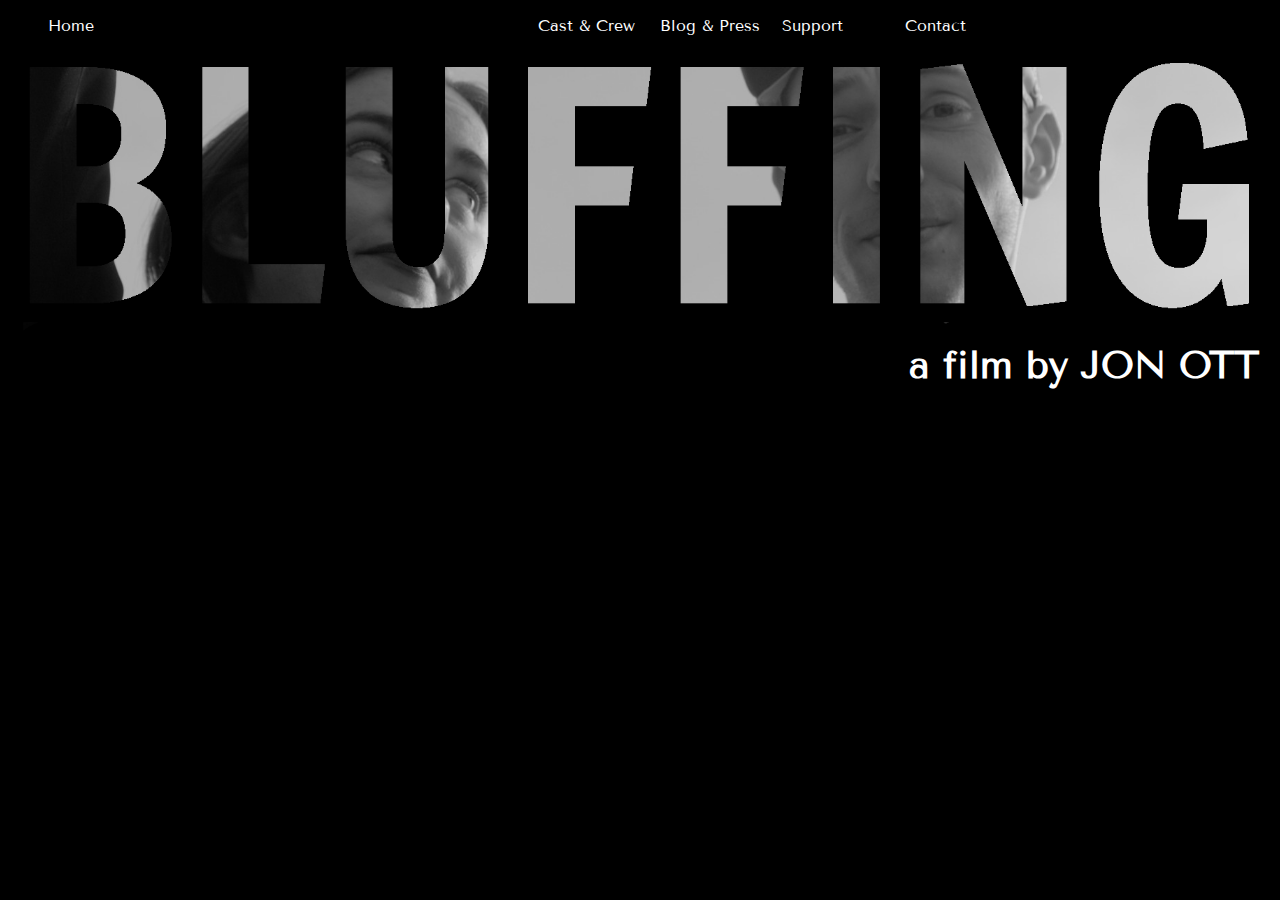
==== index.html @ 5542a6b0 "updated nav bar" ====
<!DOCTYPE html>
<html lang="en">
<head>
    <meta charset="UTF-8">
    <meta name="viewport" content="width=device-width, initial-scale=1.0">
    <title>BLUFFING</title>

    <link href="styles.css" rel="stylesheet"/>
    
 </head>

 <body>
    <section class="header-container">
        <header>
            <nav class="nav-container">
            <ul class="nav-bar">
                <li class="nav-item"><a href="index.html">Home</a></li>
                <li class="nav-item"><a href="cast.html">Cast & Crew</a></li>
                <li class="nav-item"><a href="press.html">Blog & Press</a></li>
                <li class="nav-item"><a href="support.html">Support</a></li>
                <li class="nav-item"><a href="contact.html">Contact</a></li>
            </ul>
            </nav>
        </header>
    </section>
    <section class="title-container">
        <!--<h1>BLUFFING</h1> how do I hide? do i need to have this with an alt?-->
        <div class="title-img-container">
            <img class="title-img" src="images/homepage-title.png" alt="BLUFFING">
        </div>
        <div>
            <h2 class="title-img-byline">a film by JON OTT</h2>
        </div>
    </section>
</body>
---- styles.css ----
@font-face {
    font-family: 'Freeman';
    src: url(fonts/Freeman/Freeman-Regular.ttf);
}

@font-face {
    font-family: 'Tenor_Sans';
    src: url(fonts/Tenor_Sans/TenorSans-Regular.ttf);
}
body {
    background-color: #000;
    font-family: "Tenor_Sans";
}

/*----------NAV BAR STYLING-----------*/

.nav-bar {
    list-style-type: none;
    display: grid;
    grid-template-columns: 4fr 1fr 1fr 1fr 1fr 1fr 1fr;
    grid-template-rows: 4fr;
}
.nav-item {
    text-decoration: none;
}

ul>li>a {
    text-decoration: none;
    color: white;

}

.nav-bar-logo {
    width: 20%;
}

/*-------HOME PAGE STYLING----------*/
/*-----------TITLE STYLING----------*/
.title-img {
    width: 100%;
}

.title-img-byline {
    display: flex;
    justify-content: flex-end;
    margin: 0 1% 0 0;
    color: white;
    font-size: 3vw;
}


/*---------ABOUT PAGE STYLING--------*/
.synopsis-title {
    font-family: 'Freeman';
    color: white;
    display: flex;
    justify-content: center;
    font-size: 5vw;
}

.synopsis-blurb {
    color: white;
    padding: 0 2% 0 2%;
}
.still-life-img {
    width: 45%;
    display: flex;
    justify-content: center;
}

.still-life-container {
    display: flex;
    justify-content: center;
    margin: 2%;
}
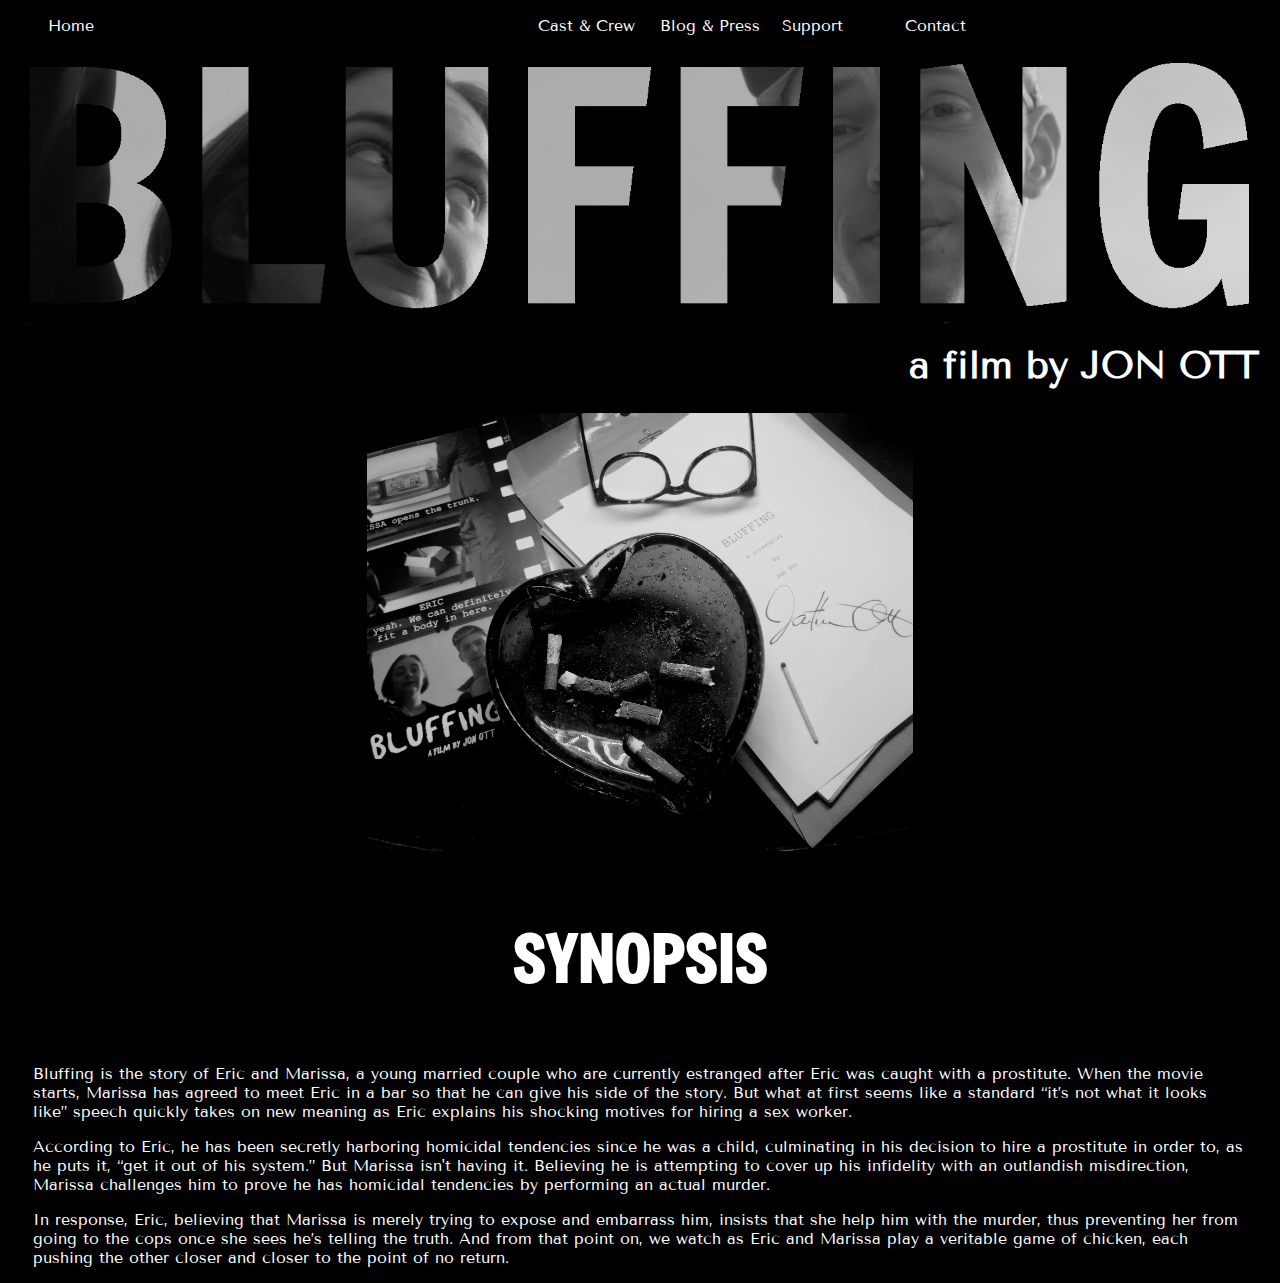
==== commit b368a28d: "javascriptgit add .!" ====
--- a/index.html
+++ b/index.html
@@ -24,7 +24,7 @@
         </header>
     </section>
     <section class="title-container">
-        <!--<h1>BLUFFING</h1> how do I hide? do i need to have this with an alt?-->
+       <h1 hidden>BLUFFING</h1>
         <div class="title-img-container">
             <img class="title-img" src="images/homepage-title.png" alt="BLUFFING">
         </div>
@@ -32,4 +32,28 @@
             <h2 class="title-img-byline">a film by JON OTT</h2>
         </div>
     </section>
+    <section>
+        <div class="still-life-container"><img class="still-life-img" src="images/bluffing-still-life.jpg" 
+            alt="ashtray with cigarette butts atop script and stills"></div>
+        
+        <h3 class="synopsis-title">SYNOPSIS</h3>
+        
+        <p class="synopsis-blurb">Bluffing is the story of Eric and Marissa, a young married couple who are currently estranged after Eric was 
+            caught with a prostitute. When the movie starts, Marissa has agreed to meet Eric in a bar so that he can give 
+            his side of the story. But what at first seems like a standard “it’s not what it looks like” speech quickly 
+            takes on new meaning as Eric explains his shocking motives for hiring a sex worker.</p> 
+            
+        <p class="synopsis-blurb">According to Eric, he has been secretly harboring homicidal tendencies since he was a child, culminating in 
+            his decision to hire a prostitute in order to, as he puts it, “get it out of his system.” But Marissa isn't 
+            having it. Believing he is attempting to cover up his infidelity with an outlandish misdirection, Marissa 
+            challenges him to prove he has homicidal tendencies by performing an actual murder.</p>
+            
+        <p class="synopsis-blurb">In response, Eric, believing that Marissa is merely trying to expose and embarrass him, insists that she help 
+            him with the murder, thus preventing her from going to the cops once she sees he’s telling the truth. And 
+            from that point on, we watch as Eric and Marissa play a veritable game of chicken, each pushing the other 
+            closer and closer to the point of no return.</p>
+    </section>
+    
+    <script src="index.js"></script>
+    
 </body>--- a/styles.css
+++ b/styles.css
@@ -1,75 +1,112 @@
 @font-face {
-    font-family: 'Freeman';
-    src: url(fonts/Freeman/Freeman-Regular.ttf);
+  font-family: "Freeman";
+  src: url(fonts/Freeman/Freeman-Regular.ttf);
 }
 
 @font-face {
-    font-family: 'Tenor_Sans';
-    src: url(fonts/Tenor_Sans/TenorSans-Regular.ttf);
+  font-family: "Tenor_Sans";
+  src: url(fonts/Tenor_Sans/TenorSans-Regular.ttf);
 }
 body {
-    background-color: #000;
-    font-family: "Tenor_Sans";
+  background-color: #000;
+  font-family: "Tenor_Sans";
 }
 
 /*----------NAV BAR STYLING-----------*/
 
 .nav-bar {
-    list-style-type: none;
-    display: grid;
-    grid-template-columns: 4fr 1fr 1fr 1fr 1fr 1fr 1fr;
-    grid-template-rows: 4fr;
+  list-style-type: none;
+  display: grid;
+  grid-template-columns: 4fr 1fr 1fr 1fr 1fr 1fr 1fr;
+  grid-template-rows: 4fr;
 }
 .nav-item {
-    text-decoration: none;
+  text-decoration: none;
 }
 
-ul>li>a {
-    text-decoration: none;
-    color: white;
-
+ul > li > a {
+  text-decoration: none;
+  color: white;
 }
 
 .nav-bar-logo {
-    width: 20%;
+  width: 20%;
 }
 
 /*-------HOME PAGE STYLING----------*/
 /*-----------TITLE STYLING----------*/
 .title-img {
-    width: 100%;
+  width: 100%;
 }
 
 .title-img-byline {
-    display: flex;
-    justify-content: flex-end;
-    margin: 0 1% 0 0;
-    color: white;
-    font-size: 3vw;
+  display: flex;
+  justify-content: flex-end;
+  margin: 0 1% 0 0;
+  color: white;
+  font-size: 3vw;
 }
-
 
 /*---------ABOUT PAGE STYLING--------*/
 .synopsis-title {
-    font-family: 'Freeman';
-    color: white;
-    display: flex;
-    justify-content: center;
-    font-size: 5vw;
+  font-family: "Freeman";
+  color: white;
+  display: flex;
+  justify-content: center;
+  font-size: 5vw;
 }
 
 .synopsis-blurb {
-    color: white;
-    padding: 0 2% 0 2%;
+  color: white;
+  padding: 0 2% 0 2%;
 }
 .still-life-img {
-    width: 45%;
-    display: flex;
-    justify-content: center;
+  width: 45%;
+  display: flex;
+  justify-content: center;
 }
 
 .still-life-container {
-    display: flex;
-    justify-content: center;
-    margin: 2%;
-}+  display: flex;
+  justify-content: center;
+  margin: 2%;
+}
+
+.cast-crew-title {
+  font-family: "Freeman";
+  color: white;
+  display: flex;
+  justify-content: center;
+  font-size: 5vw;
+}
+#castlist {
+  display: flex;
+}
+.cast-div {
+  background-color: rgb(84, 95, 245);
+  width: 98%;
+  margin: 2% 1% 2% 1%;
+  height: auto;
+  display: grid;
+  grid-template-columns: repeat(4, 1fr);
+  grid-template-rows: repeat(2, 1fr);
+}
+.cast-img {
+  width: 5em;
+  height: auto;
+  grid-area: 1 / 1 / 3 / 2;
+}
+
+.cast-name {
+  font-size: 1.5em;
+  color: black;
+  grid-area: 1 / 2 / 2 / 3;
+}
+
+.cast-role {
+  grid-area: 2 / 2 / 3 / 3;
+}
+
+.cast-bio {
+  grid-area: 1 / 3 / 3 / 5;
+}
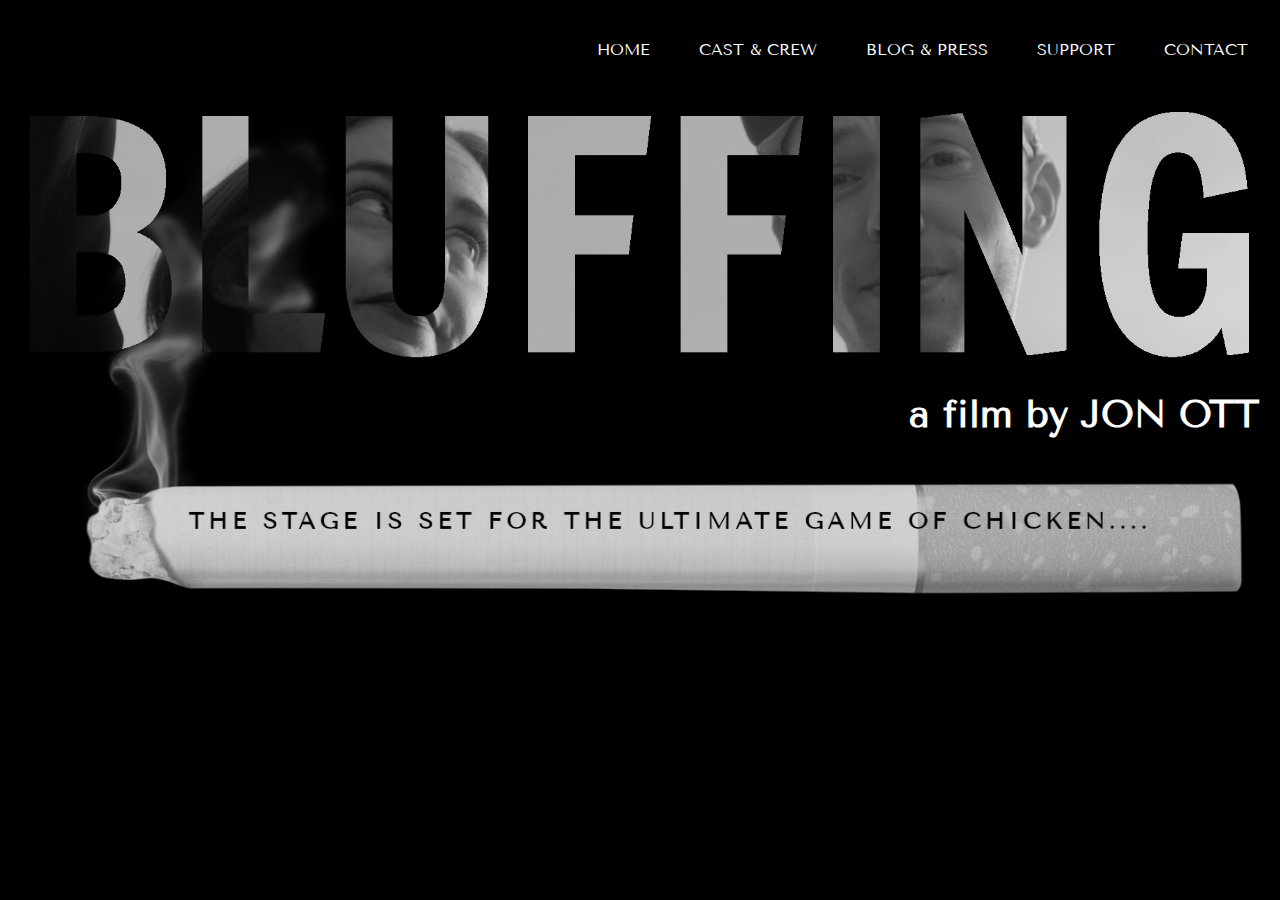
==== commit e100c55b: "styling & contact page" ====
--- a/index.html
+++ b/index.html
@@ -12,13 +12,13 @@
  <body>
     <section class="header-container">
         <header>
-            <nav class="nav-container">
-            <ul class="nav-bar">
-                <li class="nav-item"><a href="index.html">Home</a></li>
-                <li class="nav-item"><a href="cast.html">Cast & Crew</a></li>
-                <li class="nav-item"><a href="press.html">Blog & Press</a></li>
-                <li class="nav-item"><a href="support.html">Support</a></li>
-                <li class="nav-item"><a href="contact.html">Contact</a></li>
+            <nav class="home-nav-container">
+            <ul class="home-nav-bar">
+                <li class="home-nav-item"><a href="index.html">Home</a></li>
+                <li class="home-nav-item"><a href="cast.html">Cast & Crew</a></li>
+                <li class="home-nav-item"><a href="press.html">Blog & Press</a></li>
+                <li class="home-nav-item"><a href="support.html">Support</a></li>
+                <li class="home-nav-item"><a href="contact.html">Contact</a></li>
             </ul>
             </nav>
         </header>
@@ -32,7 +32,12 @@
             <h2 class="title-img-byline">a film by JON OTT</h2>
         </div>
     </section>
-    <section>
+    <div class="bar-one"></div>
+    <div class="bar-two"></div>
+
+    <h3 hidden>THE STAGE IS SET FOR THE ULTIMATE GAME OF CHICKEN....</h3>
+    </section>
+    <!--<section>
         <div class="still-life-container"><img class="still-life-img" src="images/bluffing-still-life.jpg" 
             alt="ashtray with cigarette butts atop script and stills"></div>
         
@@ -52,7 +57,7 @@
             him with the murder, thus preventing her from going to the cops once she sees he’s telling the truth. And 
             from that point on, we watch as Eric and Marissa play a veritable game of chicken, each pushing the other 
             closer and closer to the point of no return.</p>
-    </section>
+    </section>-->
     
     <script src="index.js"></script>
     
--- a/styles.css
+++ b/styles.css
@@ -13,31 +13,73 @@
 }
 
 /*----------NAV BAR STYLING-----------*/
+.nav-container {
+  display:flex;
+  align-items: end;
+}
 
 .nav-bar {
   list-style-type: none;
-  display: grid;
-  grid-template-columns: 4fr 1fr 1fr 1fr 1fr 1fr 1fr;
-  grid-template-rows: 4fr;
-}
+  display: flex;
+  justify-content: flex-end;
+  width: 70%;
+  
+}
+
 .nav-item {
   text-decoration: none;
+  text-align: center;
+  margin: 2%;
 }
 
 ul > li > a {
   text-decoration: none;
   color: white;
-}
-
+  text-transform: uppercase;
+}
+
+.logo-container{
+  width: 30%;
+  margin-left: 1%;
+  
+}
 .nav-bar-logo {
-  width: 20%;
+  width: 100%;
+ 
 }
 
 /*-------HOME PAGE STYLING----------*/
-/*-----------TITLE STYLING----------*/
+
+/*---------HOME PAGE NAV BAR--------*/
+.home-nav-bar {
+  list-style-type: none;
+  display: flex;
+  justify-content: flex-end;
+}
+.home-nav-item {
+  text-decoration: none;
+  text-align: center;
+  margin: 2%;
+}
+
+ul > li > a {
+  text-decoration: none;
+  color: white;
+  text-transform: uppercase;
+}
+
+/*----------TITLE & TAGLINE---------*/
 .title-img {
   width: 100%;
 }
+.bar-one {
+  background-image: url(images/graphics/cigarette.png);
+  background-size: 105%;
+  background-repeat: no-repeat;
+  width: 100%;
+  height: 750px;
+  margin-top: -30%;
+}
 
 .title-img-byline {
   display: flex;
@@ -47,6 +89,10 @@
   font-size: 3vw;
 }
 
+
+
+
+
 /*---------ABOUT PAGE STYLING--------*/
 .synopsis-title {
   font-family: "Freeman";
@@ -72,41 +118,121 @@
   margin: 2%;
 }
 
+
+/*------------CAST & CREW PAGE STYLING-----------*/
 .cast-crew-title {
   font-family: "Freeman";
   color: white;
   display: flex;
   justify-content: center;
   font-size: 5vw;
-}
+  background-image: url(images/crew.avif);
+  background-repeat: no-repeat;
+  background-size: cover;
+  margin: 5% 10% 5% 10%;
+  box-shadow:  0 0 .25em rgba(255, 255, 255, 0.596);
+ 
+  border-radius: 5px;
+}
+
+
 #castlist {
   display: flex;
 }
 .cast-div {
-  background-color: rgb(84, 95, 245);
-  width: 98%;
-  margin: 2% 1% 2% 1%;
+  width: 96%;
+  margin: 1%;
+  padding: 1%;
   height: auto;
   display: grid;
-  grid-template-columns: repeat(4, 1fr);
-  grid-template-rows: repeat(2, 1fr);
+  grid-template-columns: repeat(5, 1fr);
+  grid-template-rows: repeat(2, 1fr) 2fr;
+  grid-row-gap: 3px; 
+  /*border: 2px solid white;*/
+  box-shadow:  0em 0em 1em  rgba(255, 255, 255, 0.178);
+  border-radius: 5px;
 }
 .cast-img {
   width: 5em;
   height: auto;
-  grid-area: 1 / 1 / 3 / 2;
+  grid-area:   1 / 1 / 4 / 3;
 }
 
 .cast-name {
   font-size: 1.5em;
-  color: black;
-  grid-area: 1 / 2 / 2 / 3;
+  color: white;
+  grid-area: 1 / 3 / 2 / 6;
+  margin: .5em .5em .5em 0;
 }
 
 .cast-role {
-  grid-area: 2 / 2 / 3 / 3;
+  font-size: 1.25em;
+  grid-area: 2 / 3 / 3 / 6;
+  color: white;
+  font-style: italic;
+  margin: .5em .5em .5em 0;
+  align-content: ;
 }
 
 .cast-bio {
-  grid-area: 1 / 3 / 3 / 5;
-}
+  grid-area: 3 / 3 / 4 / 6;
+  color: white;
+  margin: .5em 1.5em .5em 0;
+}
+
+/*----------------CONTACT PAGE STYLING-------------------*/
+.contact-title {
+  font-family: "Freeman";
+  color: white;
+  display: flex;
+  justify-content: center;
+  font-size: 5vw;
+  background-image: url(images/still-3.jpg);
+  background-repeat: no-repeat;
+  background-size: cover;
+  margin: 5% 10% 5% 10%;
+  box-shadow:  0 0 .25em rgba(255, 255, 255, 0.596);
+   border-radius: 5px;
+}
+.main-container {
+  display: grid;
+  grid-template-columns: 3fr 1.5fr;
+  margin: 0 2%;
+
+}
+.contact-container {
+  border-radius: 5px;
+  box-shadow: 0em 0em 1em  rgba(255, 255, 255, 0.178);
+  margin: 0 2% 0 2%;
+  padding: 1%;
+}
+.contact-form {
+  color:white;
+  margin: 0 5% 0 2%;
+  padding: 2% 1% 5% 1%;
+
+}
+#name, #email, #message  {
+  padding: 1%;
+  width: 100%
+  
+}
+#message {
+  height: 150px;
+}
+
+
+.socials-container {
+  border-radius: 5px;
+  box-shadow: 0em 0em 1em  rgba(255, 255, 255, 0.178);
+  margin: 0 5% 0 2%;
+  display: flex;
+  justify-content: center;
+}
+.socials-title {
+  color: white;
+  font-size: 1em;
+  text-decoration: none;
+  text-transform: uppercase;
+  text-align: center;
+}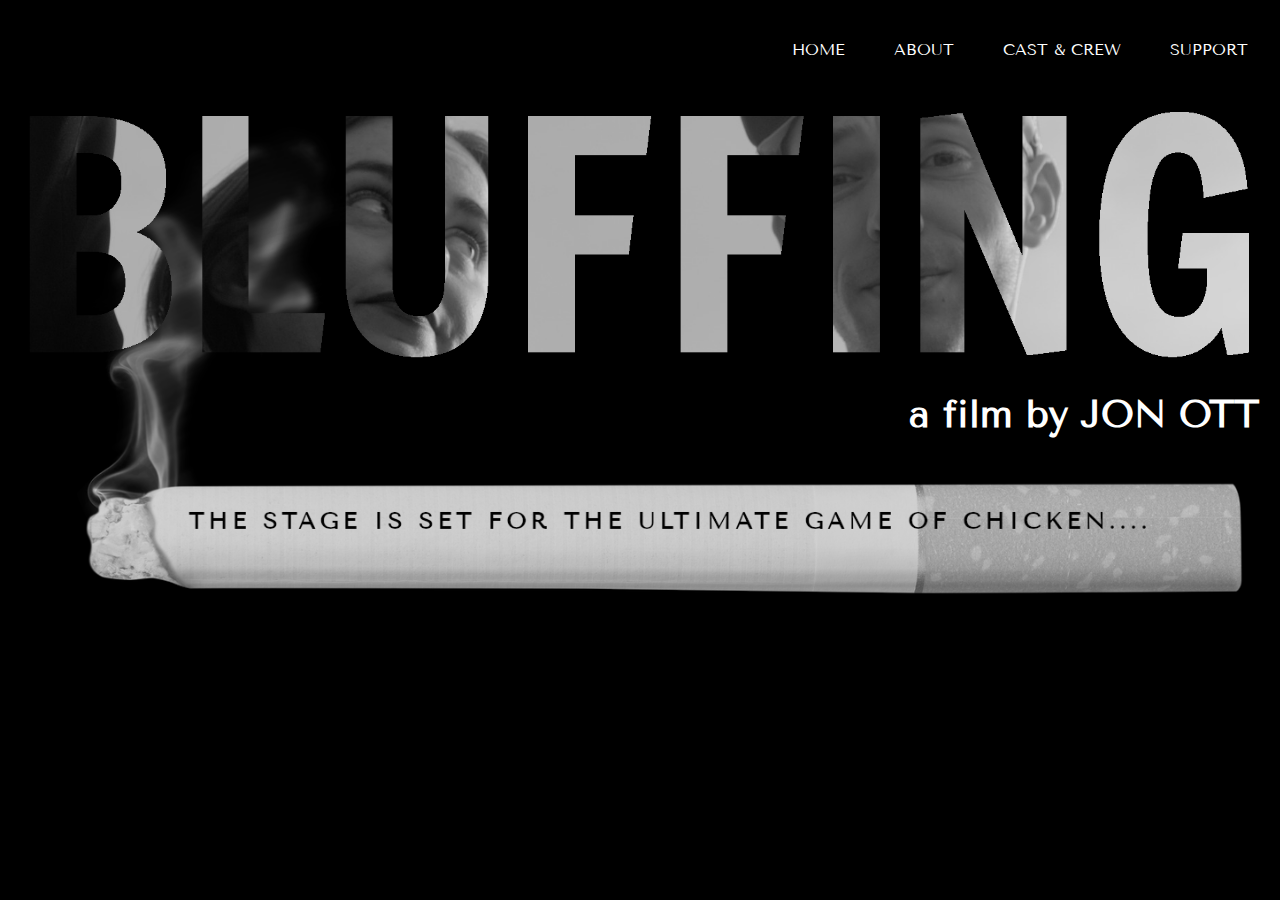
==== commit 0243ffe3: "added styling/reworked about page" ====
--- a/index.html
+++ b/index.html
@@ -15,10 +15,9 @@
             <nav class="home-nav-container">
             <ul class="home-nav-bar">
                 <li class="home-nav-item"><a href="index.html">Home</a></li>
+                <li class="home-nav-item"><a href="about.html">About</a></li>
                 <li class="home-nav-item"><a href="cast.html">Cast & Crew</a></li>
-                <li class="home-nav-item"><a href="press.html">Blog & Press</a></li>
-                <li class="home-nav-item"><a href="support.html">Support</a></li>
-                <li class="home-nav-item"><a href="contact.html">Contact</a></li>
+                <li class="home-nav-item"><a href="support.html">support</a></li>
             </ul>
             </nav>
         </header>
@@ -37,27 +36,7 @@
 
     <h3 hidden>THE STAGE IS SET FOR THE ULTIMATE GAME OF CHICKEN....</h3>
     </section>
-    <!--<section>
-        <div class="still-life-container"><img class="still-life-img" src="images/bluffing-still-life.jpg" 
-            alt="ashtray with cigarette butts atop script and stills"></div>
-        
-        <h3 class="synopsis-title">SYNOPSIS</h3>
-        
-        <p class="synopsis-blurb">Bluffing is the story of Eric and Marissa, a young married couple who are currently estranged after Eric was 
-            caught with a prostitute. When the movie starts, Marissa has agreed to meet Eric in a bar so that he can give 
-            his side of the story. But what at first seems like a standard “it’s not what it looks like” speech quickly 
-            takes on new meaning as Eric explains his shocking motives for hiring a sex worker.</p> 
-            
-        <p class="synopsis-blurb">According to Eric, he has been secretly harboring homicidal tendencies since he was a child, culminating in 
-            his decision to hire a prostitute in order to, as he puts it, “get it out of his system.” But Marissa isn't 
-            having it. Believing he is attempting to cover up his infidelity with an outlandish misdirection, Marissa 
-            challenges him to prove he has homicidal tendencies by performing an actual murder.</p>
-            
-        <p class="synopsis-blurb">In response, Eric, believing that Marissa is merely trying to expose and embarrass him, insists that she help 
-            him with the murder, thus preventing her from going to the cops once she sees he’s telling the truth. And 
-            from that point on, we watch as Eric and Marissa play a veritable game of chicken, each pushing the other 
-            closer and closer to the point of no return.</p>
-    </section>-->
+    
     
     <script src="index.js"></script>
     
--- a/styles.css
+++ b/styles.css
@@ -181,7 +181,7 @@
 }
 
 /*----------------CONTACT PAGE STYLING-------------------*/
-.contact-title {
+.support-title {
   font-family: "Freeman";
   color: white;
   display: flex;
@@ -206,6 +206,10 @@
   margin: 0 2% 0 2%;
   padding: 1%;
 }
+.contact-title {
+  color: white;
+  text-align: center;
+}
 .contact-form {
   color:white;
   margin: 0 5% 0 2%;
@@ -235,4 +239,23 @@
   text-decoration: none;
   text-transform: uppercase;
   text-align: center;
+}
+
+/*---------------ABOUT PAGE STYLING--------------------*/
+.about-title {
+  font-family: "Freeman";
+  color: white;
+  display: flex;
+  justify-content: center;
+  font-size: 5vw;
+  background-image: url(images/still-2.jpg);
+  background-repeat: no-repeat;
+  background-size: cover;
+  margin: 5% 10% 5% 10%;
+  box-shadow:  0 0 .25em rgba(255, 255, 255, 0.596);
+  border-radius: 5px;
+}
+.synopsis-container {
+  border-radius: 5px;
+  box-shadow: 0em 0em 1em  rgba(255, 255, 255, 0.178);
 }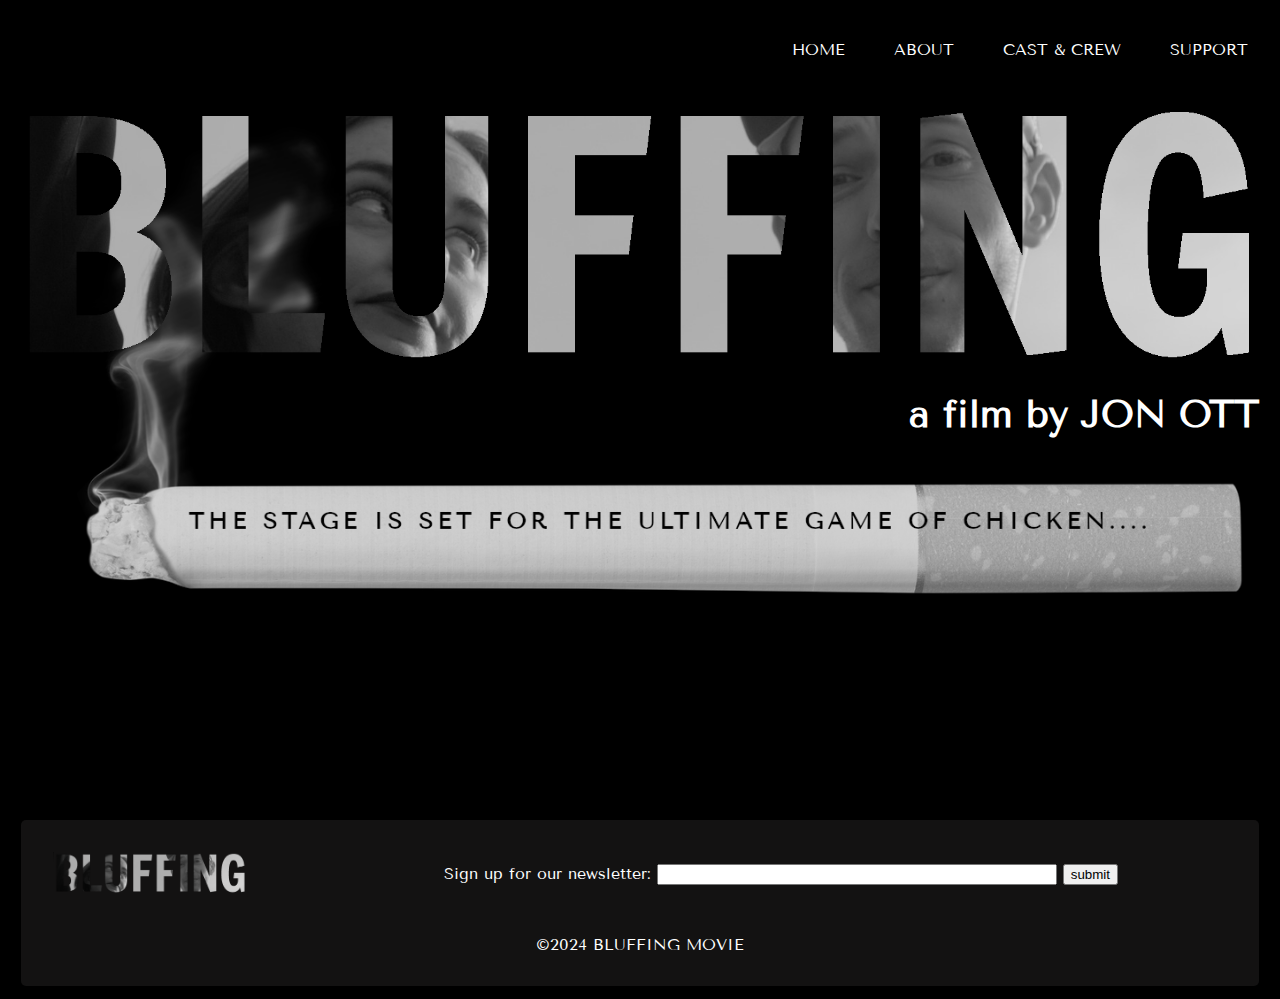
==== commit 3f859479: "regex, formatting" ====
--- a/index.html
+++ b/index.html
@@ -32,12 +32,25 @@
         </div>
     </section>
     <div class="bar-one"></div>
-    <div class="bar-two"></div>
-
+    
     <h3 hidden>THE STAGE IS SET FOR THE ULTIMATE GAME OF CHICKEN....</h3>
     </section>
+
+    <div id="player"></div>
+    <footer class="footer">
+        <div class="footer-top">
+            <img class="footer-logo" src="images/homepage-title.png" alt="stylized bluffing title">
+            <form class="newsletter" id="form1" name="form1" method="post">
+                <label for="email">Sign up for our newsletter:</label>
+                <input type="text" id="newsletter-email" name="email">
+                <button id="newsletter-btn" type="submit" > submit</button>
+            </form> 
+            <p class="footer-copy">&copy2024 BLUFFING MOVIE</p>
+        </div>
+        
+    </footer>
     
-    
-    <script src="index.js"></script>
+    <script src="JavaScript/videoplayer.js"></script>
+    <script src="JavaScript/email-validation.js"></script>
     
 </body>--- a/styles.css
+++ b/styles.css
@@ -8,7 +8,7 @@
   src: url(fonts/Tenor_Sans/TenorSans-Regular.ttf);
 }
 body {
-  background-color: #000;
+  background-color: black;
   font-family: "Tenor_Sans";
 }
 
@@ -16,6 +16,7 @@
 .nav-container {
   display:flex;
   align-items: end;
+  background-color: #131212;
 }
 
 .nav-bar {
@@ -48,6 +49,41 @@
  
 }
 
+/*----------------FOOTER STYLING-----------------*/
+
+.footer {
+  padding: 2em;
+  margin: 1%;
+  background-color: #131212;
+  border-radius: 5px;
+  color: white;
+  
+}
+.footer-top {
+  display: grid;
+  grid-template-columns: 1fr 2fr;
+  grid-template-rows: repeat(2, 1fr); 
+}
+.footer-logo {
+  width: 50%;
+  grid-area: 1 / 1 / 2 / 2;
+}
+.newsletter {
+  color: white;
+  grid-area: 1 / 2 / 3 / 3;
+  padding-top: 1.5%;
+}
+
+#newsletter-email {
+  width: 50%;
+}
+.footer-copy {
+  grid-area: 2 / 1 / 3 / 3;
+  text-align: center;
+  margin-top: 2em;
+  margin-bottom: 0;
+}
+
 /*-------HOME PAGE STYLING----------*/
 
 /*---------HOME PAGE NAV BAR--------*/
@@ -55,6 +91,8 @@
   list-style-type: none;
   display: flex;
   justify-content: flex-end;
+  background-color: #black;
+  border-radius: 5px;
 }
 .home-nav-item {
   text-decoration: none;
@@ -89,35 +127,12 @@
   font-size: 3vw;
 }
 
-
-
-
-
-/*---------ABOUT PAGE STYLING--------*/
-.synopsis-title {
-  font-family: "Freeman";
-  color: white;
-  display: flex;
-  justify-content: center;
-  font-size: 5vw;
-}
-
-.synopsis-blurb {
-  color: white;
-  padding: 0 2% 0 2%;
-}
-.still-life-img {
-  width: 45%;
-  display: flex;
-  justify-content: center;
-}
-
-.still-life-container {
-  display: flex;
-  justify-content: center;
-  margin: 2%;
-}
-
+#player {
+  width: 70%;
+  margin: 0 15% 1% 15%;
+  box-shadow: 0 0 1em rgba(255, 255, 255, 0.596);
+  border-radius: 5px;
+}
 
 /*------------CAST & CREW PAGE STYLING-----------*/
 .cast-crew-title {
@@ -140,12 +155,12 @@
   display: flex;
 }
 .cast-div {
-  width: 96%;
-  margin: 1%;
+  width: 75%;
+  margin: 1% 12.5%;
   padding: 1%;
   height: auto;
   display: grid;
-  grid-template-columns: repeat(5, 1fr);
+  grid-template-columns: repeat(4, 1fr);
   grid-template-rows: repeat(2, 1fr) 2fr;
   grid-row-gap: 3px; 
   /*border: 2px solid white;*/
@@ -153,9 +168,9 @@
   border-radius: 5px;
 }
 .cast-img {
-  width: 5em;
+  width: 45%;
   height: auto;
-  grid-area:   1 / 1 / 4 / 3;
+  grid-area:   1 / 1 / 4 / 4;
 }
 
 .cast-name {
@@ -223,6 +238,17 @@
 }
 #message {
   height: 150px;
+  
+}
+#contact-form-btn {
+  background-color: white;
+  border: none;
+  border-radius: 5px;
+  padding: 1%;
+  text-decoration: none;
+  margin: 4px 2px;
+  cursor: pointer;
+  font-family: Tenor_Sans;
 }
 
 
@@ -255,7 +281,28 @@
   box-shadow:  0 0 .25em rgba(255, 255, 255, 0.596);
   border-radius: 5px;
 }
-.synopsis-container {
+.about-main-container {
+  display: flex;
   border-radius: 5px;
   box-shadow: 0em 0em 1em  rgba(255, 255, 255, 0.178);
+  margin: 1%;
+}
+
+.synopsis-title {
+  font-size: 1.5vw;
+  color: white;
+  margin: 4% 2% 2% 2%
+}
+.synopsis-blurb {
+  color: white;
+  padding: 0 2% 0 2%;
+}
+.still-life-img {
+  width: 100%;
+}
+
+.still-life-container {
+  display: flex;
+  justify-content: center;
+  margin: 2%;
 }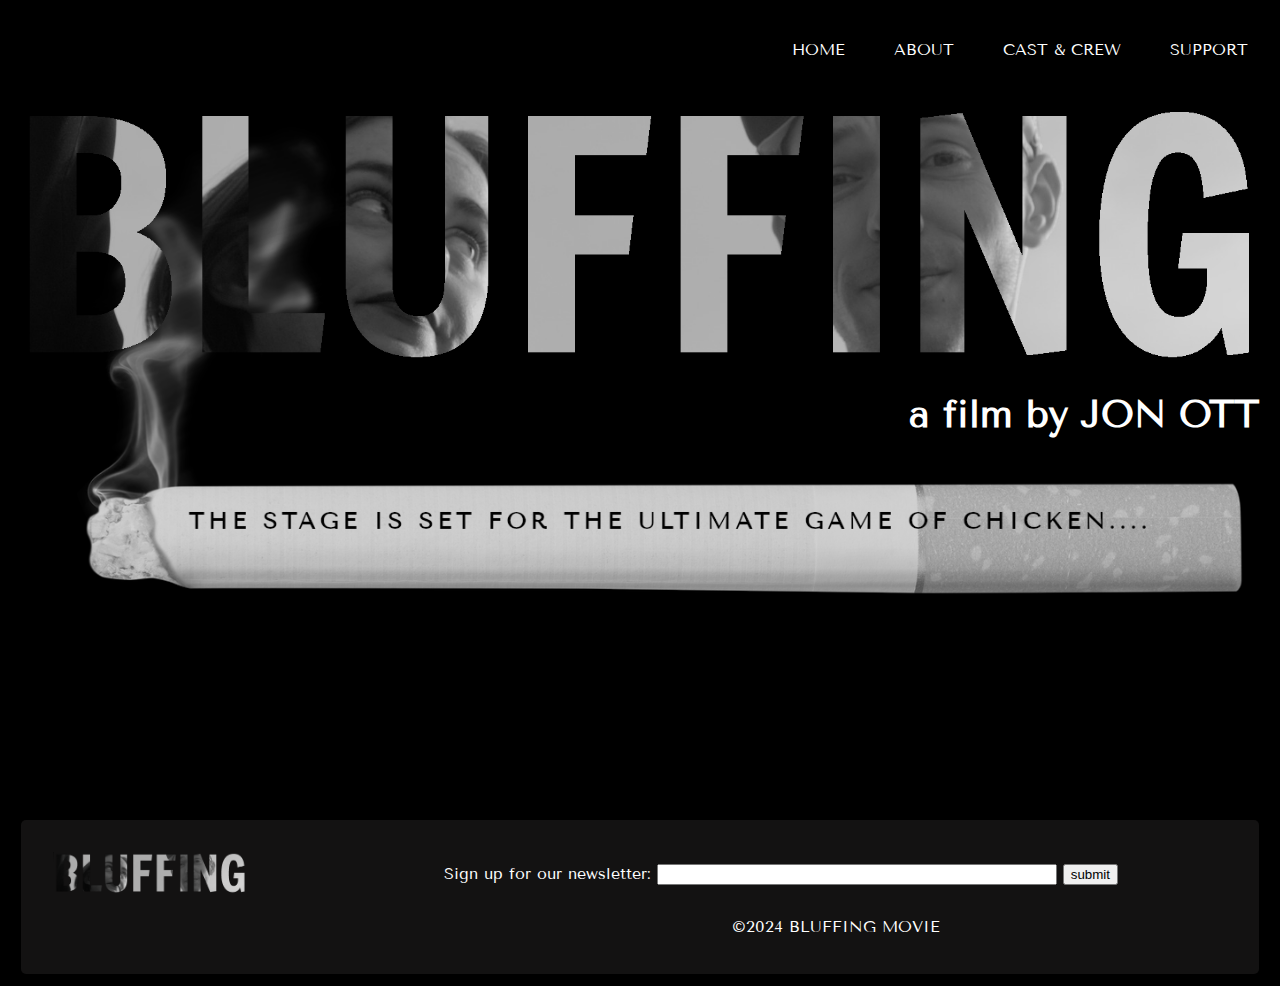
==== commit 45ba0264: "added validation styling" ====
--- a/index.html
+++ b/index.html
@@ -44,7 +44,14 @@
                 <label for="email">Sign up for our newsletter:</label>
                 <input type="text" id="newsletter-email" name="email">
                 <button id="newsletter-btn" type="submit" > submit</button>
-            </form> 
+                <div id="myModal" class="modal">
+                    <div class="modal-content">
+                      <img class="checkmark" src="images/graphics/green-check.jpg" alt="green checkmark">
+                      <p>Thanks for signing up!</p>
+                      <span class="close">&times;</span>
+                    </div>
+                </div>
+                
             <p class="footer-copy">&copy2024 BLUFFING MOVIE</p>
         </div>
         
--- a/styles.css
+++ b/styles.css
@@ -14,7 +14,7 @@
 
 /*----------NAV BAR STYLING-----------*/
 .nav-container {
-  display:flex;
+  display: flex;
   align-items: end;
   background-color: #131212;
 }
@@ -24,7 +24,6 @@
   display: flex;
   justify-content: flex-end;
   width: 70%;
-  
 }
 
 .nav-item {
@@ -39,14 +38,12 @@
   text-transform: uppercase;
 }
 
-.logo-container{
+.logo-container {
   width: 30%;
   margin-left: 1%;
-  
 }
 .nav-bar-logo {
   width: 100%;
- 
 }
 
 /*----------------FOOTER STYLING-----------------*/
@@ -57,12 +54,11 @@
   background-color: #131212;
   border-radius: 5px;
   color: white;
-  
 }
 .footer-top {
   display: grid;
   grid-template-columns: 1fr 2fr;
-  grid-template-rows: repeat(2, 1fr); 
+  grid-template-rows: repeat(2, 1fr);
 }
 .footer-logo {
   width: 50%;
@@ -77,6 +73,56 @@
 #newsletter-email {
   width: 50%;
 }
+
+.modal {
+  display: none; 
+  background-color: white;
+  width: 25%;
+  margin-left: 50%;
+}
+
+.modal-content {
+  color: black;
+  display: flex;
+}
+.checkmark {
+  display: block;
+  width: 20px;
+  height: 20px;
+}
+
+
+.close:hover,
+.close:focus {
+  color: #131212;
+  text-decoration: none;
+  cursor: pointer;
+}
+
+#invalid-email-alert {
+  color: white;
+}
+.shake {
+  animation: shake 0.5s ease-in-out;
+}
+@keyframes shake {
+  0% {
+    transform: translateX(0);
+  }
+  25% {
+    transform: translateX(-5px);
+  }
+  50% {
+    transform: translateX(5px);
+  }
+  75% {
+    transform: translateX(-5px);
+  }
+  100% {
+    transform: translateX(0);
+  }
+}
+
 .footer-copy {
   grid-area: 2 / 1 / 3 / 3;
   text-align: center;
@@ -91,7 +137,7 @@
   list-style-type: none;
   display: flex;
   justify-content: flex-end;
-  background-color: #black;
+  background-color: black;
   border-radius: 5px;
 }
 .home-nav-item {
@@ -145,11 +191,10 @@
   background-repeat: no-repeat;
   background-size: cover;
   margin: 5% 10% 5% 10%;
-  box-shadow:  0 0 .25em rgba(255, 255, 255, 0.596);
- 
-  border-radius: 5px;
-}
-
+  box-shadow: 0 0 0.25em rgba(255, 255, 255, 0.596);
+
+  border-radius: 5px;
+}
 
 #castlist {
   display: flex;
@@ -162,22 +207,22 @@
   display: grid;
   grid-template-columns: repeat(4, 1fr);
   grid-template-rows: repeat(2, 1fr) 2fr;
-  grid-row-gap: 3px; 
+  grid-row-gap: 3px;
   /*border: 2px solid white;*/
-  box-shadow:  0em 0em 1em  rgba(255, 255, 255, 0.178);
+  box-shadow: 0em 0em 1em rgba(255, 255, 255, 0.178);
   border-radius: 5px;
 }
 .cast-img {
   width: 45%;
   height: auto;
-  grid-area:   1 / 1 / 4 / 4;
+  grid-area: 1 / 1 / 4 / 4;
 }
 
 .cast-name {
   font-size: 1.5em;
   color: white;
   grid-area: 1 / 3 / 2 / 6;
-  margin: .5em .5em .5em 0;
+  margin: 0.5em 0.5em 0.5em 0;
 }
 
 .cast-role {
@@ -185,14 +230,13 @@
   grid-area: 2 / 3 / 3 / 6;
   color: white;
   font-style: italic;
-  margin: .5em .5em .5em 0;
-  align-content: ;
+  margin: 0.5em 0.5em 0.5em 0;
 }
 
 .cast-bio {
   grid-area: 3 / 3 / 4 / 6;
   color: white;
-  margin: .5em 1.5em .5em 0;
+  margin: 0.5em 1.5em 0.5em 0;
 }
 
 /*----------------CONTACT PAGE STYLING-------------------*/
@@ -206,18 +250,17 @@
   background-repeat: no-repeat;
   background-size: cover;
   margin: 5% 10% 5% 10%;
-  box-shadow:  0 0 .25em rgba(255, 255, 255, 0.596);
-   border-radius: 5px;
+  box-shadow: 0 0 0.25em rgba(255, 255, 255, 0.596);
+  border-radius: 5px;
 }
 .main-container {
   display: grid;
   grid-template-columns: 3fr 1.5fr;
   margin: 0 2%;
-
 }
 .contact-container {
   border-radius: 5px;
-  box-shadow: 0em 0em 1em  rgba(255, 255, 255, 0.178);
+  box-shadow: 0em 0em 1em rgba(255, 255, 255, 0.178);
   margin: 0 2% 0 2%;
   padding: 1%;
 }
@@ -226,19 +269,18 @@
   text-align: center;
 }
 .contact-form {
-  color:white;
+  color: white;
   margin: 0 5% 0 2%;
   padding: 2% 1% 5% 1%;
-
-}
-#name, #email, #message  {
+}
+#name,
+#email,
+#message {
   padding: 1%;
-  width: 100%
-  
+  width: 100%;
 }
 #message {
   height: 150px;
-  
 }
 #contact-form-btn {
   background-color: white;
@@ -251,10 +293,9 @@
   font-family: Tenor_Sans;
 }
 
-
 .socials-container {
   border-radius: 5px;
-  box-shadow: 0em 0em 1em  rgba(255, 255, 255, 0.178);
+  box-shadow: 0em 0em 1em rgba(255, 255, 255, 0.178);
   margin: 0 5% 0 2%;
   display: flex;
   justify-content: center;
@@ -278,20 +319,20 @@
   background-repeat: no-repeat;
   background-size: cover;
   margin: 5% 10% 5% 10%;
-  box-shadow:  0 0 .25em rgba(255, 255, 255, 0.596);
+  box-shadow: 0 0 0.25em rgba(255, 255, 255, 0.596);
   border-radius: 5px;
 }
 .about-main-container {
   display: flex;
   border-radius: 5px;
-  box-shadow: 0em 0em 1em  rgba(255, 255, 255, 0.178);
+  box-shadow: 0em 0em 1em rgba(255, 255, 255, 0.178);
   margin: 1%;
 }
 
 .synopsis-title {
   font-size: 1.5vw;
   color: white;
-  margin: 4% 2% 2% 2%
+  margin: 4% 2% 2% 2%;
 }
 .synopsis-blurb {
   color: white;
@@ -305,4 +346,4 @@
   display: flex;
   justify-content: center;
   margin: 2%;
-}+}
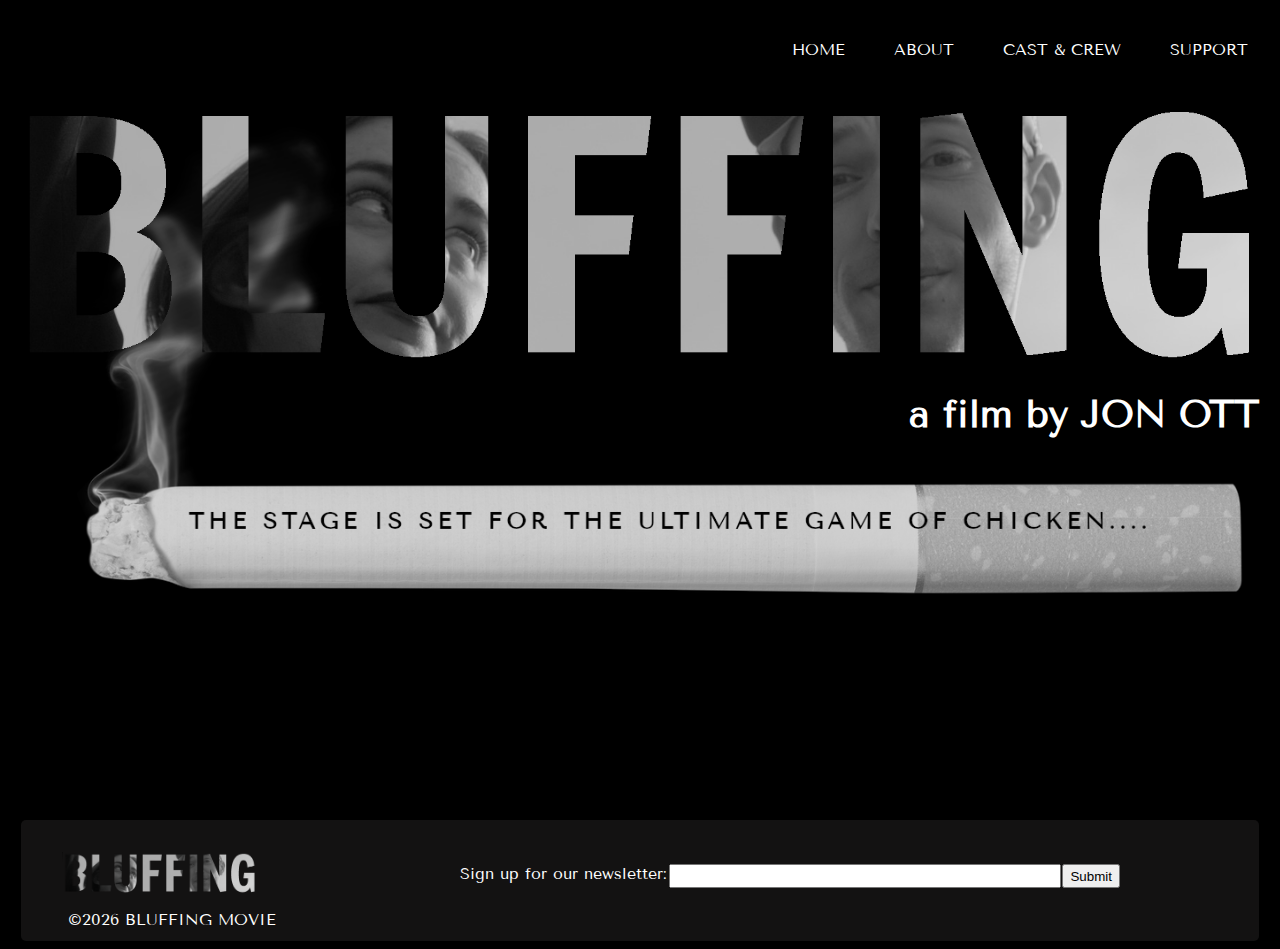
==== commit 1ebd44b4: "email confirmation updates js, form handler js for pantry api, styling and footer updates" ====
--- a/index.html
+++ b/index.html
@@ -4,7 +4,7 @@
     <meta charset="UTF-8">
     <meta name="viewport" content="width=device-width, initial-scale=1.0">
     <title>BLUFFING</title>
-
+    <link rel="icon" type="image/x-icon" href="images/graphics/bluffing-favicon.ico">
     <link href="styles.css" rel="stylesheet"/>
     
  </head>
@@ -41,23 +41,25 @@
         <div class="footer-top">
             <img class="footer-logo" src="images/homepage-title.png" alt="stylized bluffing title">
             <form class="newsletter" id="form1" name="form1" method="post">
-                <label for="email">Sign up for our newsletter:</label>
+                <label for="email">Sign up for our newsletter: </label>
                 <input type="text" id="newsletter-email" name="email">
-                <button id="newsletter-btn" type="submit" > submit</button>
-                <div id="myModal" class="modal">
+                <button id="newsletter-btn" type="submit" >Submit</button>
+                <div id="valid-modal" class="valid-modal">
                     <div class="modal-content">
                       <img class="checkmark" src="images/graphics/green-check.jpg" alt="green checkmark">
-                      <p>Thanks for signing up!</p>
-                      <span class="close">&times;</span>
                     </div>
                 </div>
-                
-            <p class="footer-copy">&copy2024 BLUFFING MOVIE</p>
+                <div id="invalid-modal" class="invalid-modal">
+                    <p>Please enter a <br> valid email</p>
+                </div>
+                </form>
+            <p id="footer-copy" class="footer-copy"></p>
         </div>
         
     </footer>
     
     <script src="JavaScript/videoplayer.js"></script>
     <script src="JavaScript/email-validation.js"></script>
+    <script src="JavaScript/index.js"></script>
     
 </body>--- a/styles.css
+++ b/styles.css
@@ -49,8 +49,8 @@
 /*----------------FOOTER STYLING-----------------*/
 
 .footer {
-  padding: 2em;
-  margin: 1%;
+  padding: 2em 2em .5em 2em;
+  margin: 1% 1% 0 1%;
   background-color: #131212;
   border-radius: 5px;
   color: white;
@@ -58,27 +58,36 @@
 .footer-top {
   display: grid;
   grid-template-columns: 1fr 2fr;
-  grid-template-rows: repeat(2, 1fr);
+  grid-template-rows: 2fr 1fr;
 }
 .footer-logo {
   width: 50%;
   grid-area: 1 / 1 / 2 / 2;
+  margin-left: 2.5%;
 }
 .newsletter {
   color: white;
   grid-area: 1 / 2 / 3 / 3;
   padding-top: 1.5%;
+  margin-left: 2%;
+  display: flex;
+  height: 30%;
+
 }
 
 #newsletter-email {
   width: 50%;
-}
-
-.modal {
+  margin: 0 .25%;
+}
+
+.footer-copy {
+  margin: 1% 4%;
+}
+
+.valid-modal {
   display: none; 
-  background-color: white;
-  width: 25%;
-  margin-left: 50%;
+  width: 2%;
+  margin: .25%;
 }
 
 .modal-content {
@@ -99,9 +108,13 @@
   cursor: pointer;
 }
 
-#invalid-email-alert {
-  color: white;
-}
+.invalid-modal {
+  display: none;
+  flex-wrap: wrap;
+  margin-top: -2%;
+  margin-left: .5%;
+}
+
 .shake {
   animation: shake 0.5s ease-in-out;
 }
@@ -123,12 +136,7 @@
   }
 }
 
-.footer-copy {
-  grid-area: 2 / 1 / 3 / 3;
-  text-align: center;
-  margin-top: 2em;
-  margin-bottom: 0;
-}
+
 
 /*-------HOME PAGE STYLING----------*/
 
@@ -239,7 +247,7 @@
   margin: 0.5em 1.5em 0.5em 0;
 }
 
-/*----------------CONTACT PAGE STYLING-------------------*/
+/*----------------SUPPORT PAGE STYLING-------------------*/
 .support-title {
   font-family: "Freeman";
   color: white;
@@ -273,11 +281,20 @@
   margin: 0 5% 0 2%;
   padding: 2% 1% 5% 1%;
 }
-#name,
-#email,
+#contact-email {
+  width: 50%;
+  margin: 0 .25%;
+}
 #message {
   padding: 1%;
   width: 100%;
+}
+#name{
+  padding: 1%;
+  width: 50%
+}
+.contact-email {
+  padding:1%;
 }
 #message {
   height: 150px;
@@ -291,6 +308,17 @@
   margin: 4px 2px;
   cursor: pointer;
   font-family: Tenor_Sans;
+}
+
+.contact-modal {
+  display:none;
+
+}
+.oops-modal {
+  display: none;
+}
+.contact-modal-text {
+  color: white;
 }
 
 .socials-container {
@@ -347,3 +375,109 @@
   justify-content: center;
   margin: 2%;
 }
+
+
+
+
+
+
+/* -----------------MEDIA QUERIES----------------- */
+
+@media only screen and (max-width: 768px) {
+/* HOME PAGE */
+  .bar-one{
+  height: 200px;
+}
+
+#player {
+  width: 90%;
+  margin: 0 5% 1% 5%;
+}
+.home-nav-bar {
+  justify-content: center;
+  padding: 0;
+}
+/* FOOTER */
+.footer {
+  padding: 2%;
+}
+.footer-top {
+  display: flex;
+  flex-wrap: wrap;
+  justify-content: center;
+}
+.footer-logo {
+  display: none;
+}
+.newsletter {
+  padding: 1%;
+  margin-left: 0;
+  flex-wrap: wrap;
+  justify-content: center;
+}
+#newsletter-email {
+  margin: 0.5% 0.25%;
+}
+/* ABOUT PAGE */
+.about-title {
+  font-size: 10vw;
+}
+.about-main-container {
+  flex-wrap: wrap;
+}
+.synopsis-title {
+  font-size: 5vw;
+}
+/* CAST & CREW PAGE*/
+.cast-crew-title {
+  font-size: 10vw;
+}
+.cast-div {
+  display: flex;
+  width: 95%;
+  margin: 2.5%;
+  flex-wrap: wrap;
+  justify-content: center;
+}
+.cast-img {
+  width: 65%;
+  margin: 4% 0 2% 0;
+}
+.cast-bio {
+  margin: 2%;
+}
+.cast-name {
+  margin: 0;
+  width: 100%;
+  display: flex;
+  justify-content: center;
+}
+.cast-role {
+  display: flex;
+  justify-content: center;
+  margin: 0.5em 0;
+}
+/* SUPPORT PAGE */
+.support-title {
+  font-size: 10vw;
+}
+.main-container {
+  display: flex;
+  flex-wrap: wrap;
+}
+.contact-container {
+  width: 95%;
+}
+.socials-container {
+  width: 95%;
+}
+}
+/*@media only screen and (min-width: 600px) {
+  #player {
+    width: 90%;
+    margin: 0 5% 1% 5%;
+  }
+  .bar-one {
+    height: 450px;
+  }
+}*/